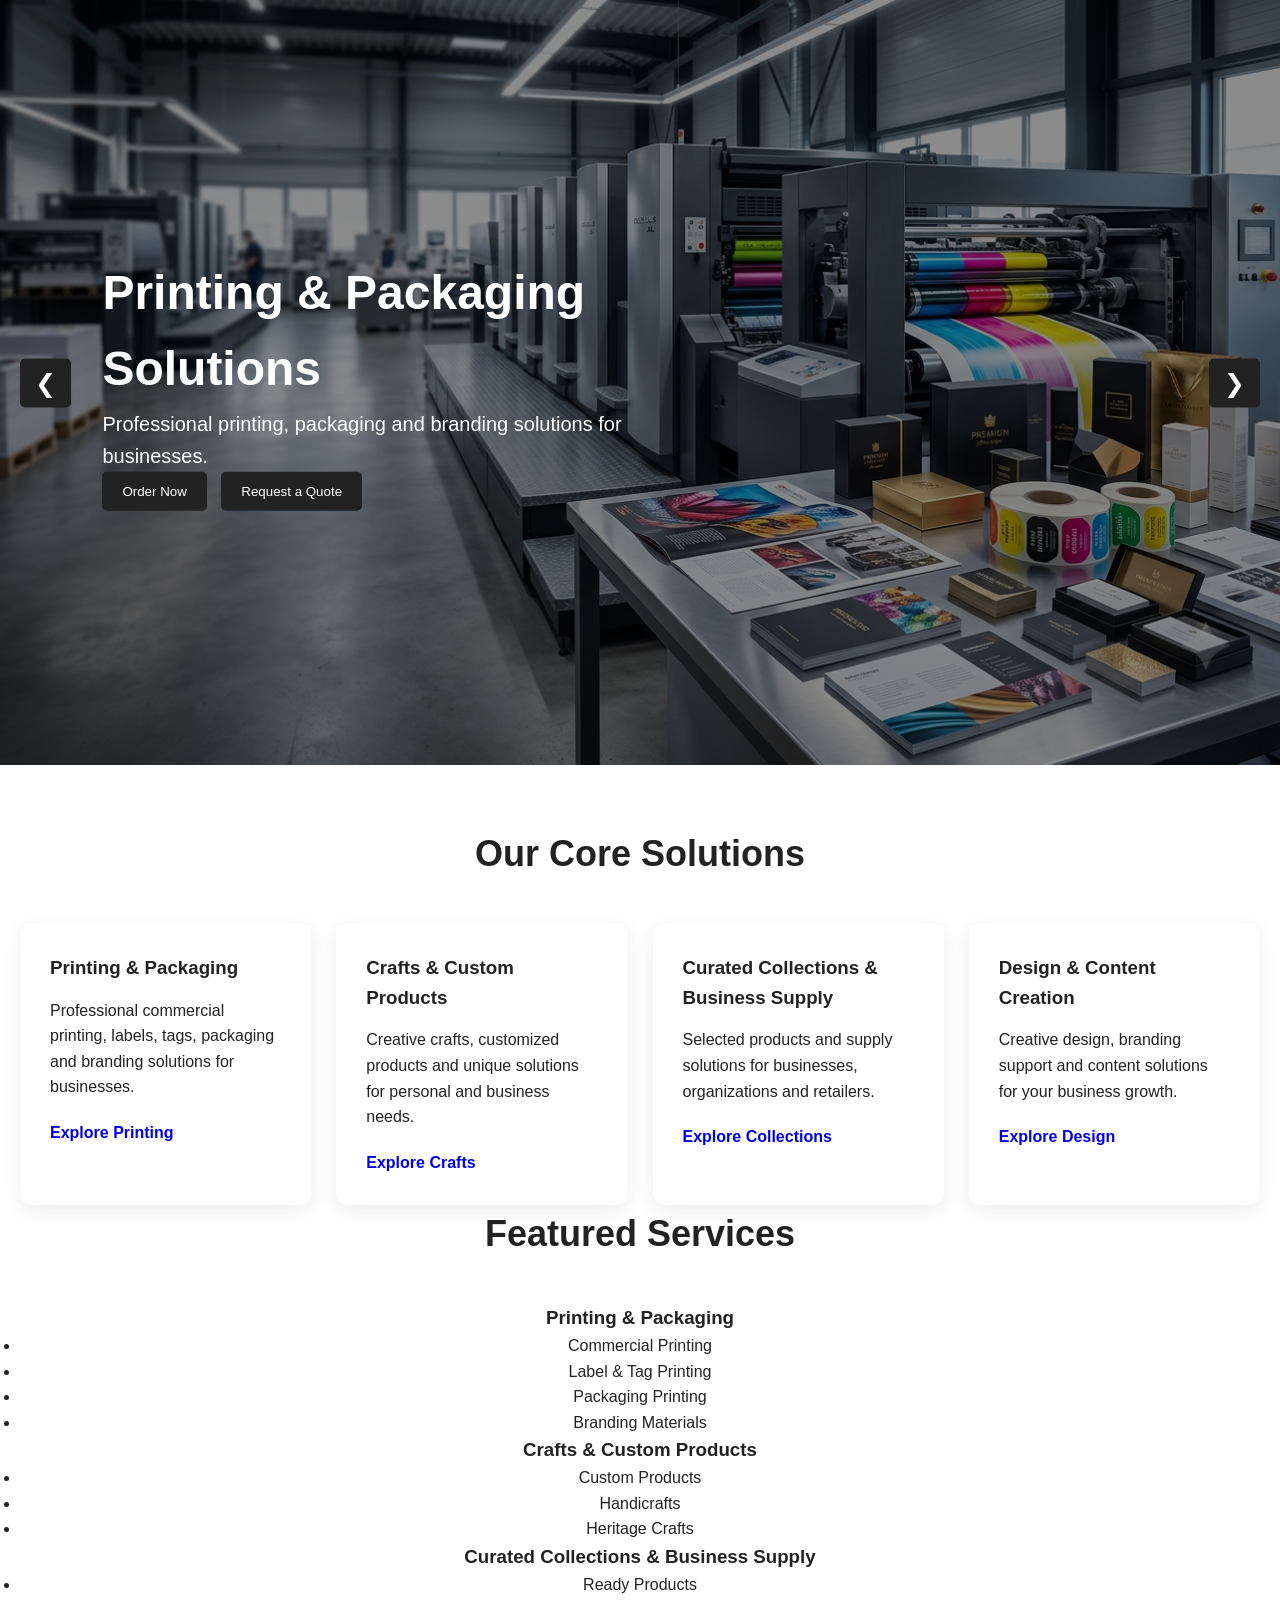
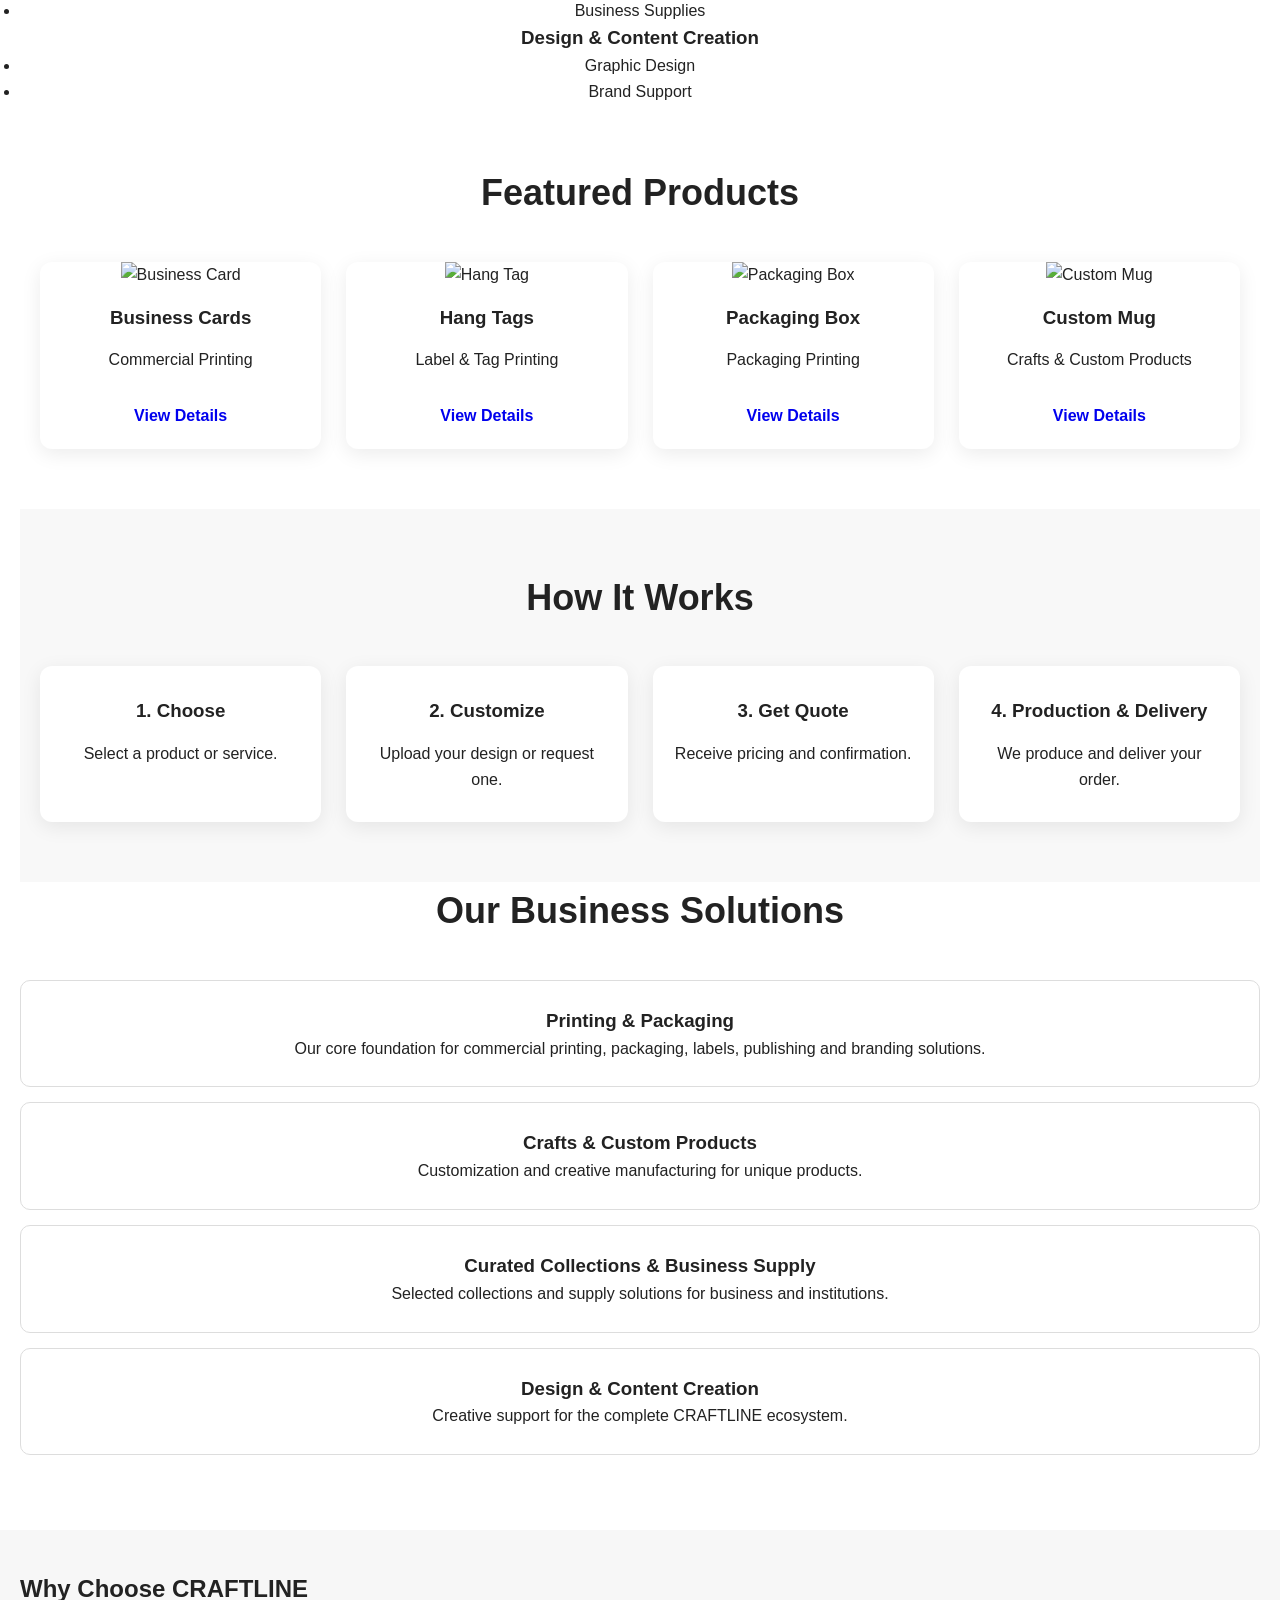
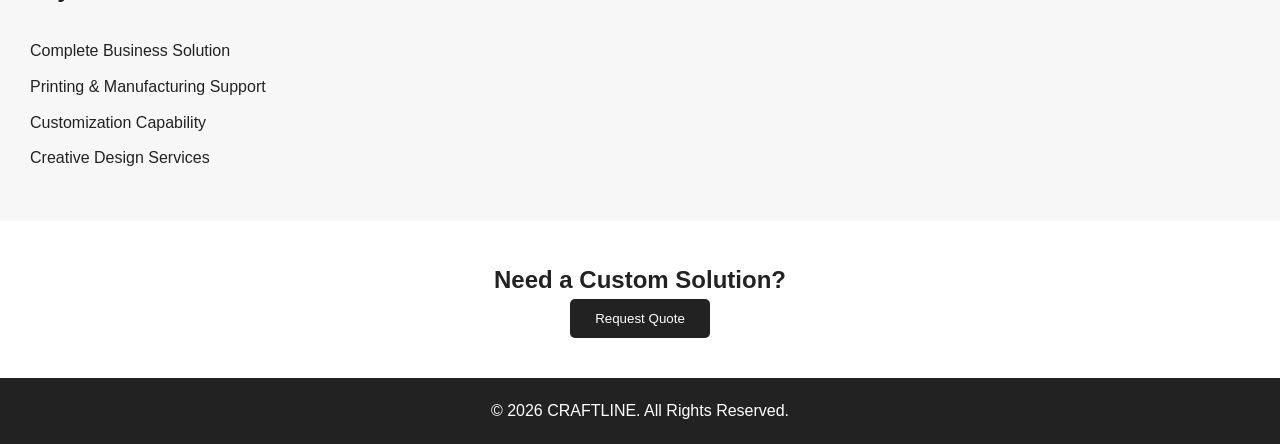
==== index.html @ 2fc09e4b "Update index.html" ====
<!DOCTYPE html>
<html lang="en">
<head>
<meta charset="UTF-8">
<meta name="viewport" content="width=device-width, initial-scale=1.0">

<title>CRAFTLINE | Printing, Crafts & Creative Solutions</title>

<link rel="stylesheet" href="css/style.css">
<link
  rel="stylesheet"
  href="https://cdn.jsdelivr.net/npm/swiper@11/swiper-bundle.min.css"
/>

</head>

<body>

<div id="header"></div>


<section class="hero-slider">

<div class="slide active" style="background-image:url('images/hero-printing.jpg.png');">
<div class="hero-overlay">
<h1>Printing & Packaging Solutions</h1>
<p>Professional printing, packaging and branding solutions for businesses.</p>
<button>Order Now</button>
<button>Request a Quote</button>
</div>
</div>


<div class="slide" style="background-image:url('images/hero-crafts.jpg.png');">
<div class="hero-overlay">
<h1>Crafts & Custom Products</h1>
<p>Creative customization for unique products and personalized solutions.</p>
<button>Order Now</button>
<button>Request a Quote</button>
</div>
</div>


<div class="slide" style="background-image:url('images/hero-supply.jpg.png');">
<div class="hero-overlay">
<h1>Business Supply & Collections</h1>
<p>Curated products and supply solutions for businesses.</p>
<button>Order Now</button>
<button>Request a Quote</button>
</div>
</div>


<div class="slide" style="background-image:url('images/hero-design.jpg.png');">
<div class="hero-overlay">
<h1>Design & Content Creation</h1>
<p>Branding, creative design and content support.</p>
<button>Order Now</button>
<button>Request a Quote</button>
</div>
</div>


<button class="prev">❮</button>
<button class="next">❯</button>


</section>

<section class="pillars">

<section class="core-pillars">

<h2>Our Core Solutions</h2>

<div class="pillar-grid">

<div class="pillar-card">

<h3>Printing & Packaging</h3>

<p>
Professional commercial printing, labels, tags, packaging and branding solutions for businesses.
</p>

<a href="#">Explore Printing</a>

</div>


<div class="pillar-card">

<h3>Crafts & Custom Products</h3>

<p>
Creative crafts, customized products and unique solutions for personal and business needs.
</p>

<a href="#">Explore Crafts</a>

</div>


<div class="pillar-card">

<h3>Curated Collections & Business Supply</h3>

<p>
Selected products and supply solutions for businesses, organizations and retailers.
</p>

<a href="#">Explore Collections</a>

</div>


<div class="pillar-card">

<h3>Design & Content Creation</h3>

<p>
Creative design, branding support and content solutions for your business growth.
</p>

<a href="#">Explore Design</a>

</div>


</div>

</section>

<section class="featured-services">

<h2>Featured Services</h2>

<div class="service-grid">


<div class="service-card">

<h3>Printing & Packaging</h3>

<ul>
<li>Commercial Printing</li>
<li>Label & Tag Printing</li>
<li>Packaging Printing</li>
<li>Branding Materials</li>
</ul>

</div>


<div class="service-card">

<h3>Crafts & Custom Products</h3>

<ul>
<li>Custom Products</li>
<li>Handicrafts</li>
<li>Heritage Crafts</li>
</ul>

</div>


<div class="service-card">

<h3>Curated Collections & Business Supply</h3>

<ul>
<li>Ready Products</li>
<li>Business Supplies</li>
</ul>

</div>


<div class="service-card">

<h3>Design & Content Creation</h3>

<ul>
<li>Graphic Design</li>
<li>Brand Support</li>
</ul>

</div>


</div>

</section>

<section class="featured-products">

<h2>Featured Products</h2>

<div class="product-grid">

<div class="product-card">
<img src="images/sample-product.jpg" alt="Business Card">
<h3>Business Cards</h3>
<p>Commercial Printing</p>
<a href="#">View Details</a>
</div>

<div class="product-card">
<img src="images/sample-product.jpg" alt="Hang Tag">
<h3>Hang Tags</h3>
<p>Label & Tag Printing</p>
<a href="#">View Details</a>
</div>

<div class="product-card">
<img src="images/sample-product.jpg" alt="Packaging Box">
<h3>Packaging Box</h3>
<p>Packaging Printing</p>
<a href="#">View Details</a>
</div>

<div class="product-card">
<img src="images/sample-product.jpg" alt="Custom Mug">
<h3>Custom Mug</h3>
<p>Crafts & Custom Products</p>
<a href="#">View Details</a>
</div>

</div>

</section>
<section class="how-it-works">

<h2>How It Works</h2>

<div class="steps">

<div class="step">
<h3>1. Choose</h3>
<p>Select a product or service.</p>
</div>

<div class="step">
<h3>2. Customize</h3>
<p>Upload your design or request one.</p>
</div>

<div class="step">
<h3>3. Get Quote</h3>
<p>Receive pricing and confirmation.</p>
</div>

<div class="step">
<h3>4. Production & Delivery</h3>
<p>We produce and deliver your order.</p>
</div>

</div>

</section>
<h2>Our Business Solutions</h2>


<div class="card">

<h3>Printing & Packaging</h3>

<p>
Our core foundation for commercial printing,
packaging, labels, publishing and branding solutions.
</p>

</div>


<div class="card">

<h3>Crafts & Custom Products</h3>

<p>
Customization and creative manufacturing
for unique products.
</p>

</div>


<div class="card">

<h3>Curated Collections & Business Supply</h3>

<p>
Selected collections and supply solutions
for business and institutions.
</p>

</div>


<div class="card">

<h3>Design & Content Creation</h3>

<p>
Creative support for the complete CRAFTLINE ecosystem.
</p>

</div>


</section>


<section class="why">

<h2>Why Choose CRAFTLINE</h2>

<ul>
<li>Complete Business Solution</li>
<li>Printing & Manufacturing Support</li>
<li>Customization Capability</li>
<li>Creative Design Services</li>
</ul>

</section>


<section class="quote">

<h2>Need a Custom Solution?</h2>

<button>
Request Quote
</button>

</section>


<footer>

<p>
© 2026 CRAFTLINE. All Rights Reserved.
</p>

</footer>


<script src="https://cdn.jsdelivr.net/npm/swiper@11/swiper-bundle.min.js"></script>
<script src="js/script.js"></script>

</body>
</html>
---- css/style.css ----
*{
    margin:0;
    padding:0;
    box-sizing:border-box;
}

body{
    font-family: Arial, sans-serif;
    line-height:1.6;
    color:#222;
    background:#fff;
}

header{
    display:flex;
    justify-content:space-between;
    align-items:center;
    padding:20px;
    background:#ffffff;
    border-bottom:1px solid #ddd;
}

.logo{
    font-size:28px;
    font-weight:bold;
}

nav{
    display:flex;
    gap:15px;
}

nav a{
    text-decoration:none;
    color:#222;
    font-size:14px;
}


.hero{
    padding:60px 20px;
    text-align:center;
    background:#f5f5f5;
}

.hero h1{
    font-size:36px;
    margin-bottom:20px;
}

.hero p{
    margin-bottom:25px;
}


button{
    padding:12px 25px;
    border:none;
    background:#222;
    color:white;
    cursor:pointer;
    border-radius:5px;
}


.pillars{
    padding:40px 20px;
    text-align:center;
}


.pillars h2,
.why h2{
    margin-bottom:30px;
}


.card{
    padding:25px;
    margin:15px 0;
    border:1px solid #ddd;
    border-radius:10px;
}


.why{
    padding:40px 20px;
    background:#f7f7f7;
}


.why li{
    list-style:none;
    margin:10px;
}


.quote{
    padding:40px 20px;
    text-align:center;
}


footer{
    padding:20px;
    text-align:center;
    background:#222;
    color:white;
}


@media(max-width:768px){

header{
    flex-direction:column;
    gap:15px;
}

nav{
    flex-wrap:wrap;
    justify-content:center;
}

.hero h1{
    font-size:28px;
}

}
.dropdown{
    position:relative;
    display:inline-block;
}

.dropdown-content{
    display:none;
    position:absolute;
    background:#ffffff;
    min-width:260px;
    border:1px solid #ddd;
    border-radius:8px;
    box-shadow:0 5px 15px rgba(0,0,0,.15);
    z-index:999;
}

.dropdown-content a{
    display:block;
    padding:12px 15px;
    text-decoration:none;
    color:#222;
}

.dropdown-content a:hover{
    background:#f5f5f5;
}

.dropdown:hover .dropdown-content{
    display:block;
}
.hero-slider{
    width:100%;
    height:85vh;
    position:relative;
    overflow:hidden;
}

.slide{
    width:100%;
    height:100%;
    position:absolute;
    top:0;
    left:0;
    background-size:cover;
    background-position:center;
    display:none;
}

.slide.active{
    display:block;
}

.slide::before{
    content:"";
    position:absolute;
    inset:0;
    background:rgba(0,0,0,0.45);
}

.hero-overlay{
    position:absolute;
    top:50%;
    left:8%;
    transform:translateY(-50%);
    color:white;
    max-width:600px;
    z-index:2;
}

.hero-overlay h1{
    font-size:48px;
}

.hero-overlay p{
    font-size:20px;
}

.hero-overlay button{
    margin-right:10px;
    padding:12px 20px;
}


.prev,
.next{
    position:absolute;
    top:50%;
    transform:translateY(-50%);
    z-index:5;
    padding:10px 15px;
    font-size:25px;
}

.prev{
    left:20px;
}

.next{
    right:20px;
}


@media(max-width:768px){

.hero-slider{
    height:70vh;
}

.hero-overlay{
    left:5%;
    right:5%;
}

.hero-overlay h1{
    font-size:30px;
}

}
.pillars{
    padding:60px 20px;
    text-align:center;
}

.pillars h2{
    font-size:36px;
    margin-bottom:40px;
}


.pillar-grid{
    display:grid;
    grid-template-columns:repeat(4,1fr);
    gap:25px;
}


.pillar-card{
    background:#fff;
    padding:30px;
    border-radius:12px;
    box-shadow:0 5px 20px rgba(0,0,0,0.08);
    text-align:left;
}


.pillar-card h3{
    margin-bottom:15px;
}


.pillar-card p{
    line-height:1.6;
    margin-bottom:20px;
}


.pillar-card a{
    text-decoration:none;
    font-weight:bold;
}


@media(max-width:900px){

    .pillar-grid{
        grid-template-columns:repeat(2,1fr);
    }

}


@media(max-width:600px){

    .pillar-grid{
        grid-template-columns:1fr;
    }

}
.featured-products{
    padding:60px 20px;
}

.featured-products h2{
    text-align:center;
    margin-bottom:40px;
}

.product-grid{
    display:grid;
    grid-template-columns:repeat(auto-fit,minmax(250px,1fr));
    gap:25px;
}

.product-card{
    background:#fff;
    border-radius:12px;
    overflow:hidden;
    box-shadow:0 5px 20px rgba(0,0,0,.08);
}

.product-card img{
    width:100%;
    height:220px;
    object-fit:cover;
}

.product-card h3,
.product-card p,
.product-card a{
    margin:15px;
}

.product-card a{
    display:inline-block;
    margin-bottom:20px;
    text-decoration:none;
    font-weight:bold;
}
.how-it-works{
    padding:60px 20px;
    background:#f8f8f8;
    text-align:center;
}

.how-it-works h2{
    margin-bottom:40px;
}

.steps{
    display:grid;
    grid-template-columns:repeat(auto-fit,minmax(220px,1fr));
    gap:25px;
}

.step{
    background:#fff;
    padding:30px 20px;
    border-radius:12px;
    box-shadow:0 5px 20px rgba(0,0,0,.08);
}

.step h3{
    margin-bottom:15px;
}
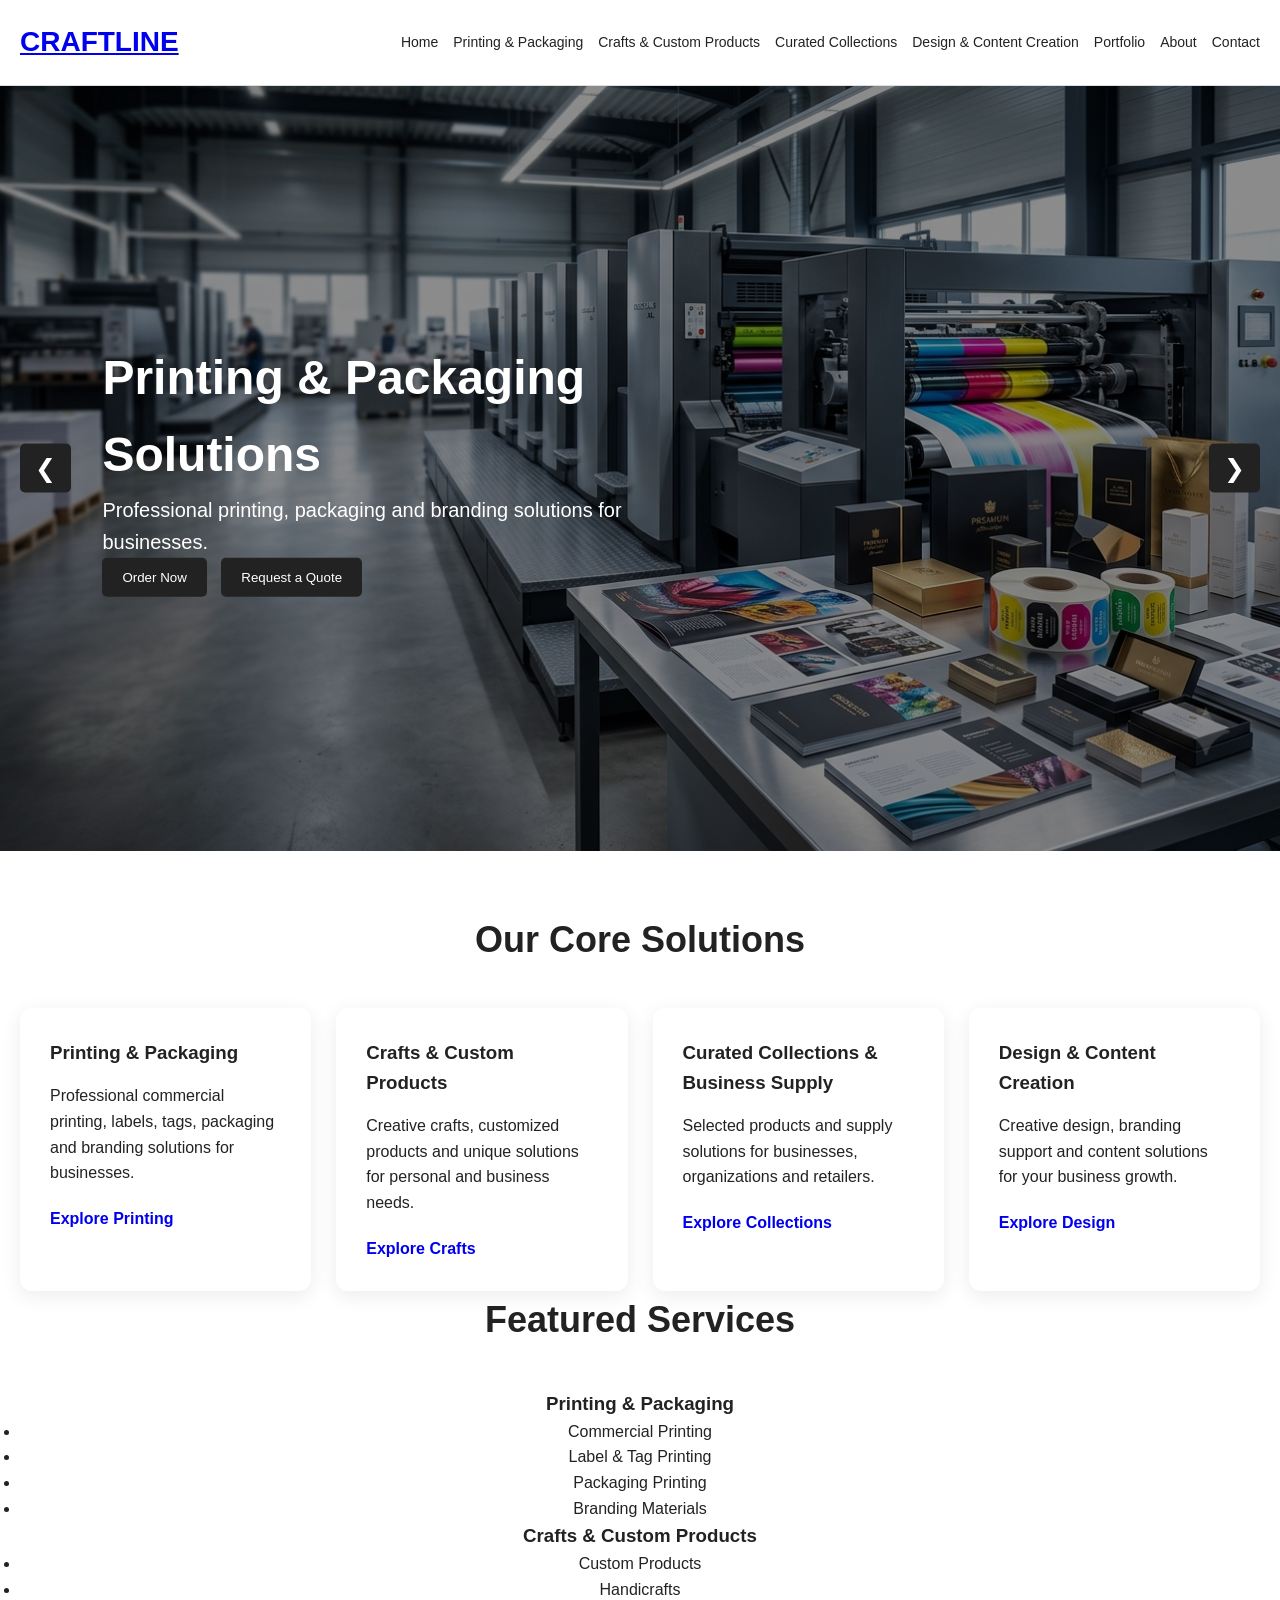
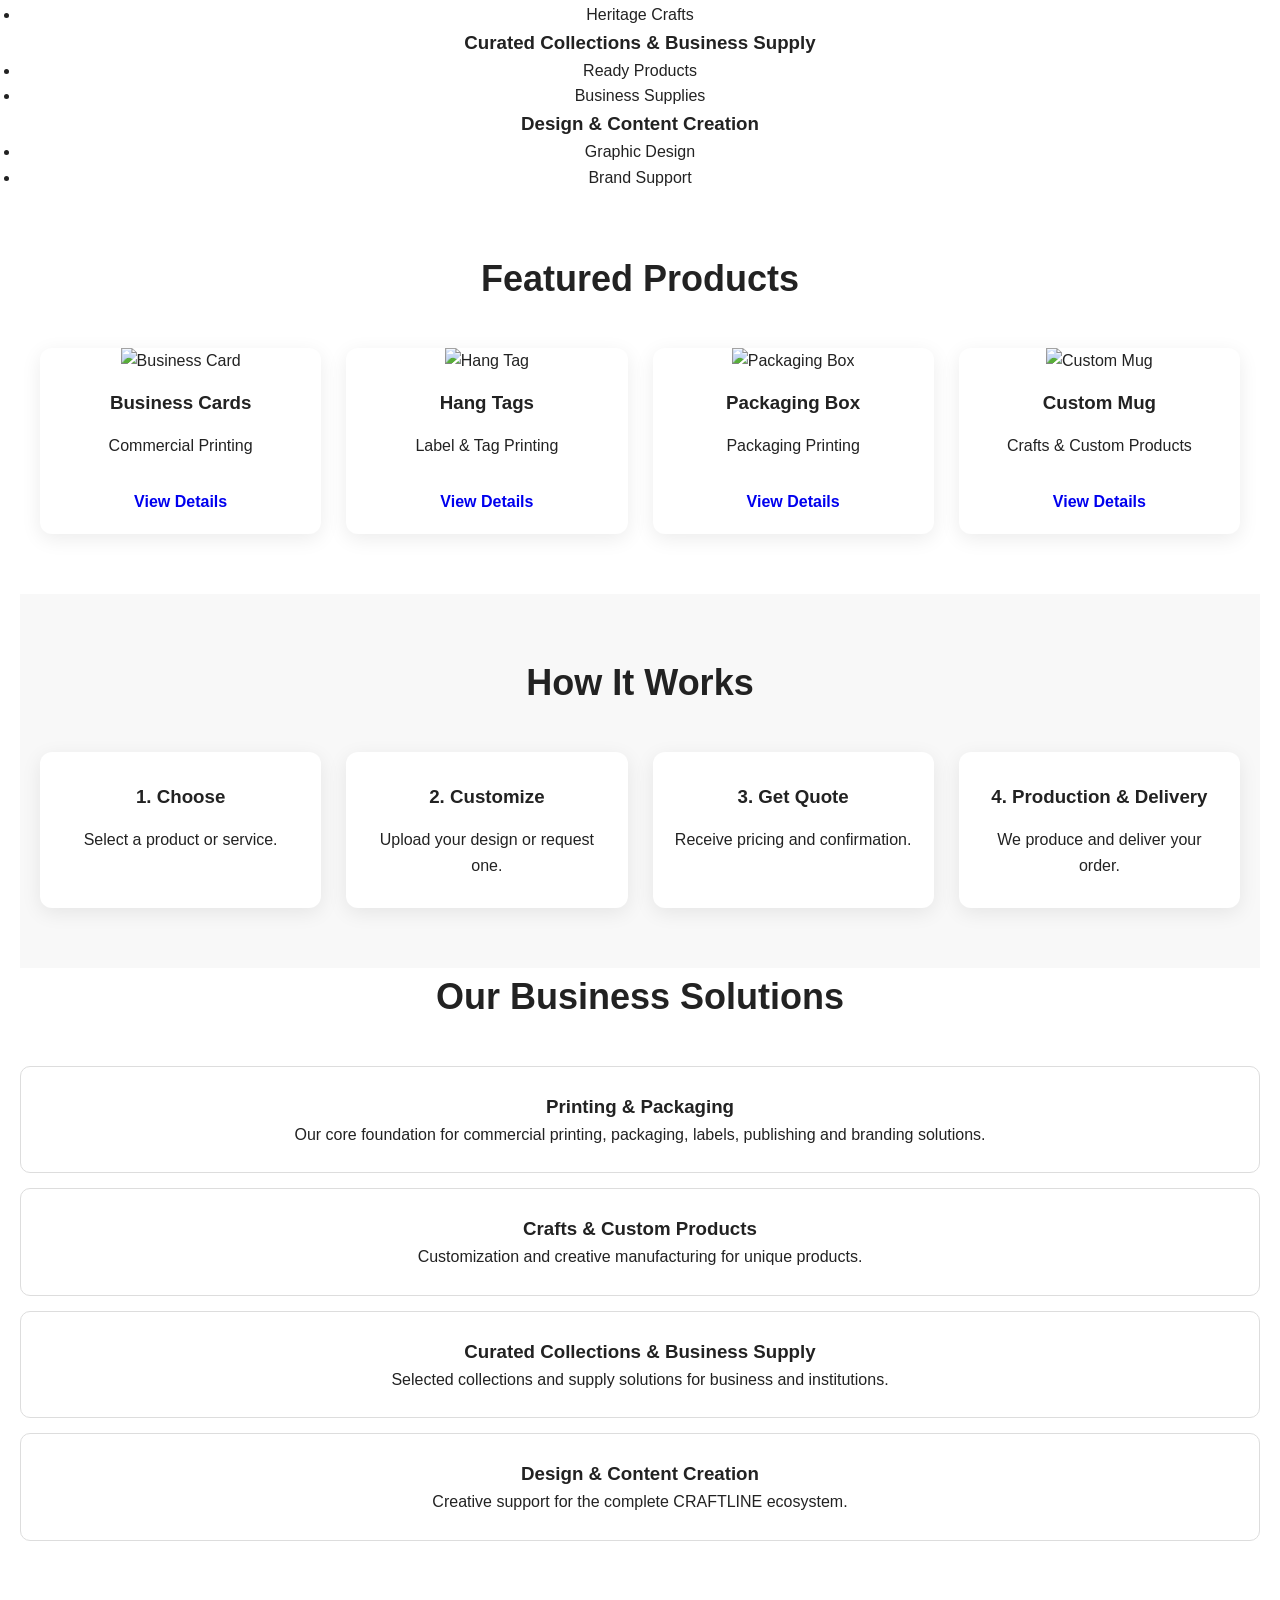
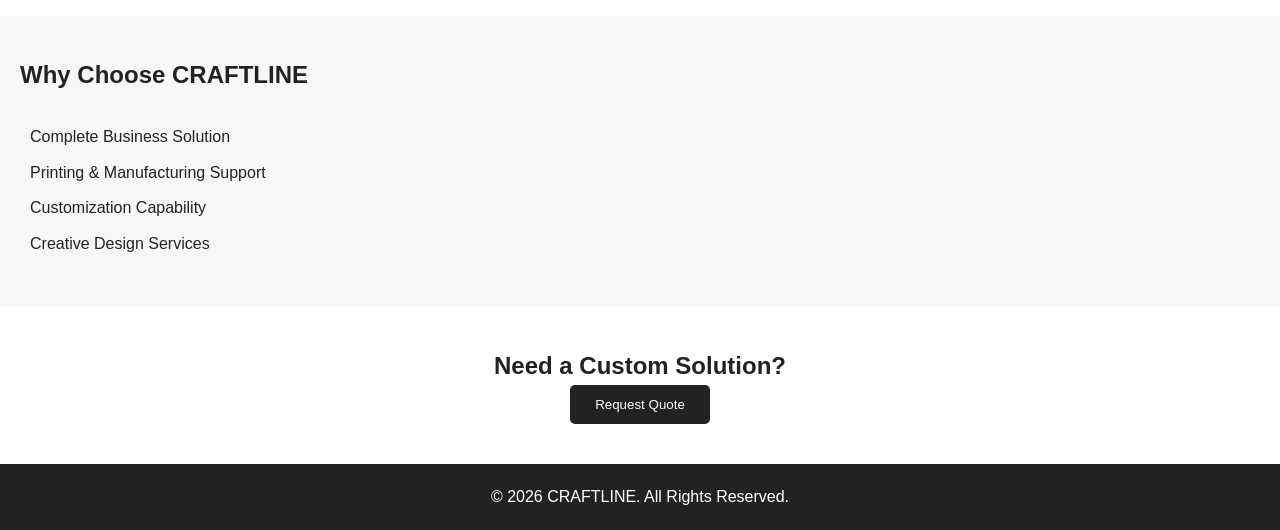
==== commit 5295e969: "Update index.html" ====
--- a/index.html
+++ b/index.html
@@ -16,9 +16,35 @@
 </head>
 
 <body>
-
-<div id="header"></div>
-
+<body>
+
+<header>
+
+<div class="logo">
+    <a href="index.html">CRAFTLINE</a>
+</div>
+
+<nav>
+
+<a href="index.html">Home</a>
+
+<a href="services.html">Printing & Packaging</a>
+
+<a href="Crafts-custom-products.html">Crafts & Custom Products</a>
+
+<a href="Curated-collections.html">Curated Collections</a>
+
+<a href="design-content-creation.html">Design & Content Creation</a>
+
+<a href="portfolio.html">Portfolio</a>
+
+<a href="about.html">About</a>
+
+<a href="contact.html">Contact</a>
+
+</nav>
+
+</header>
 
 <section class="hero-slider">
 
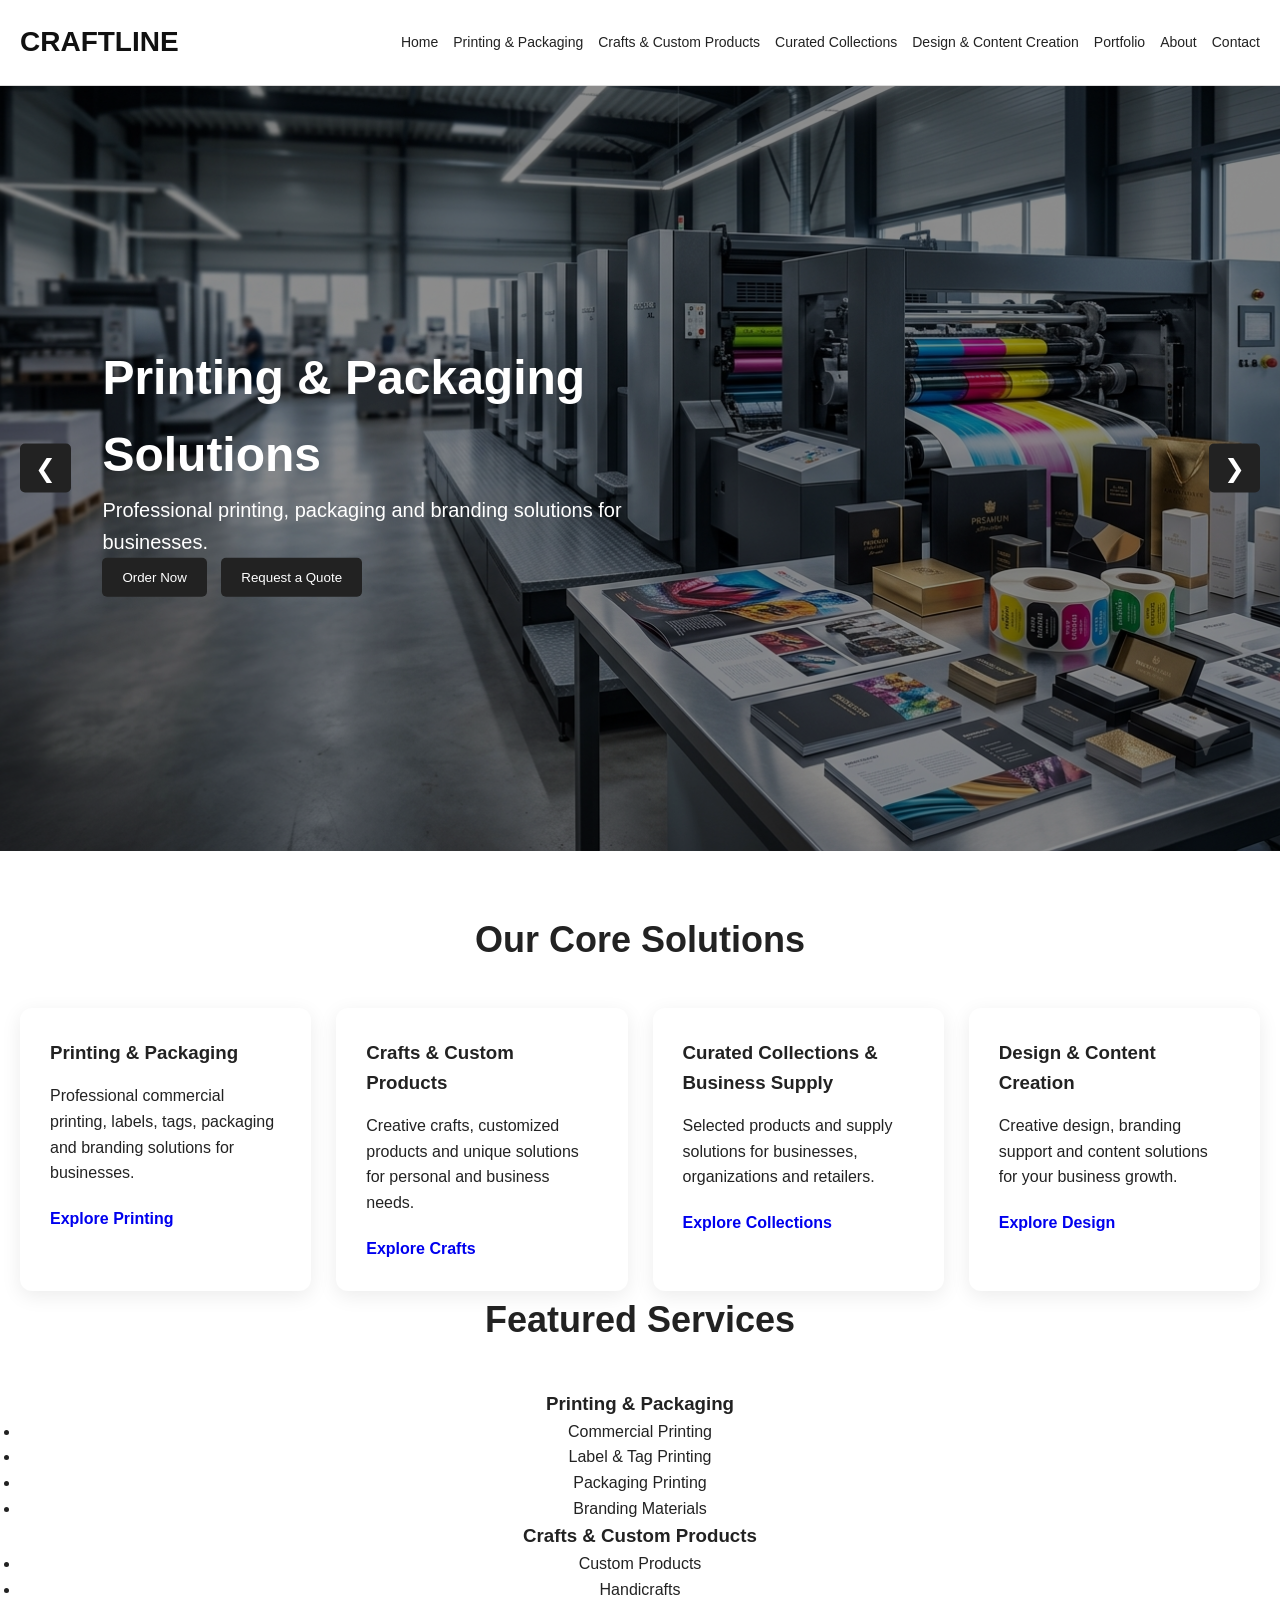
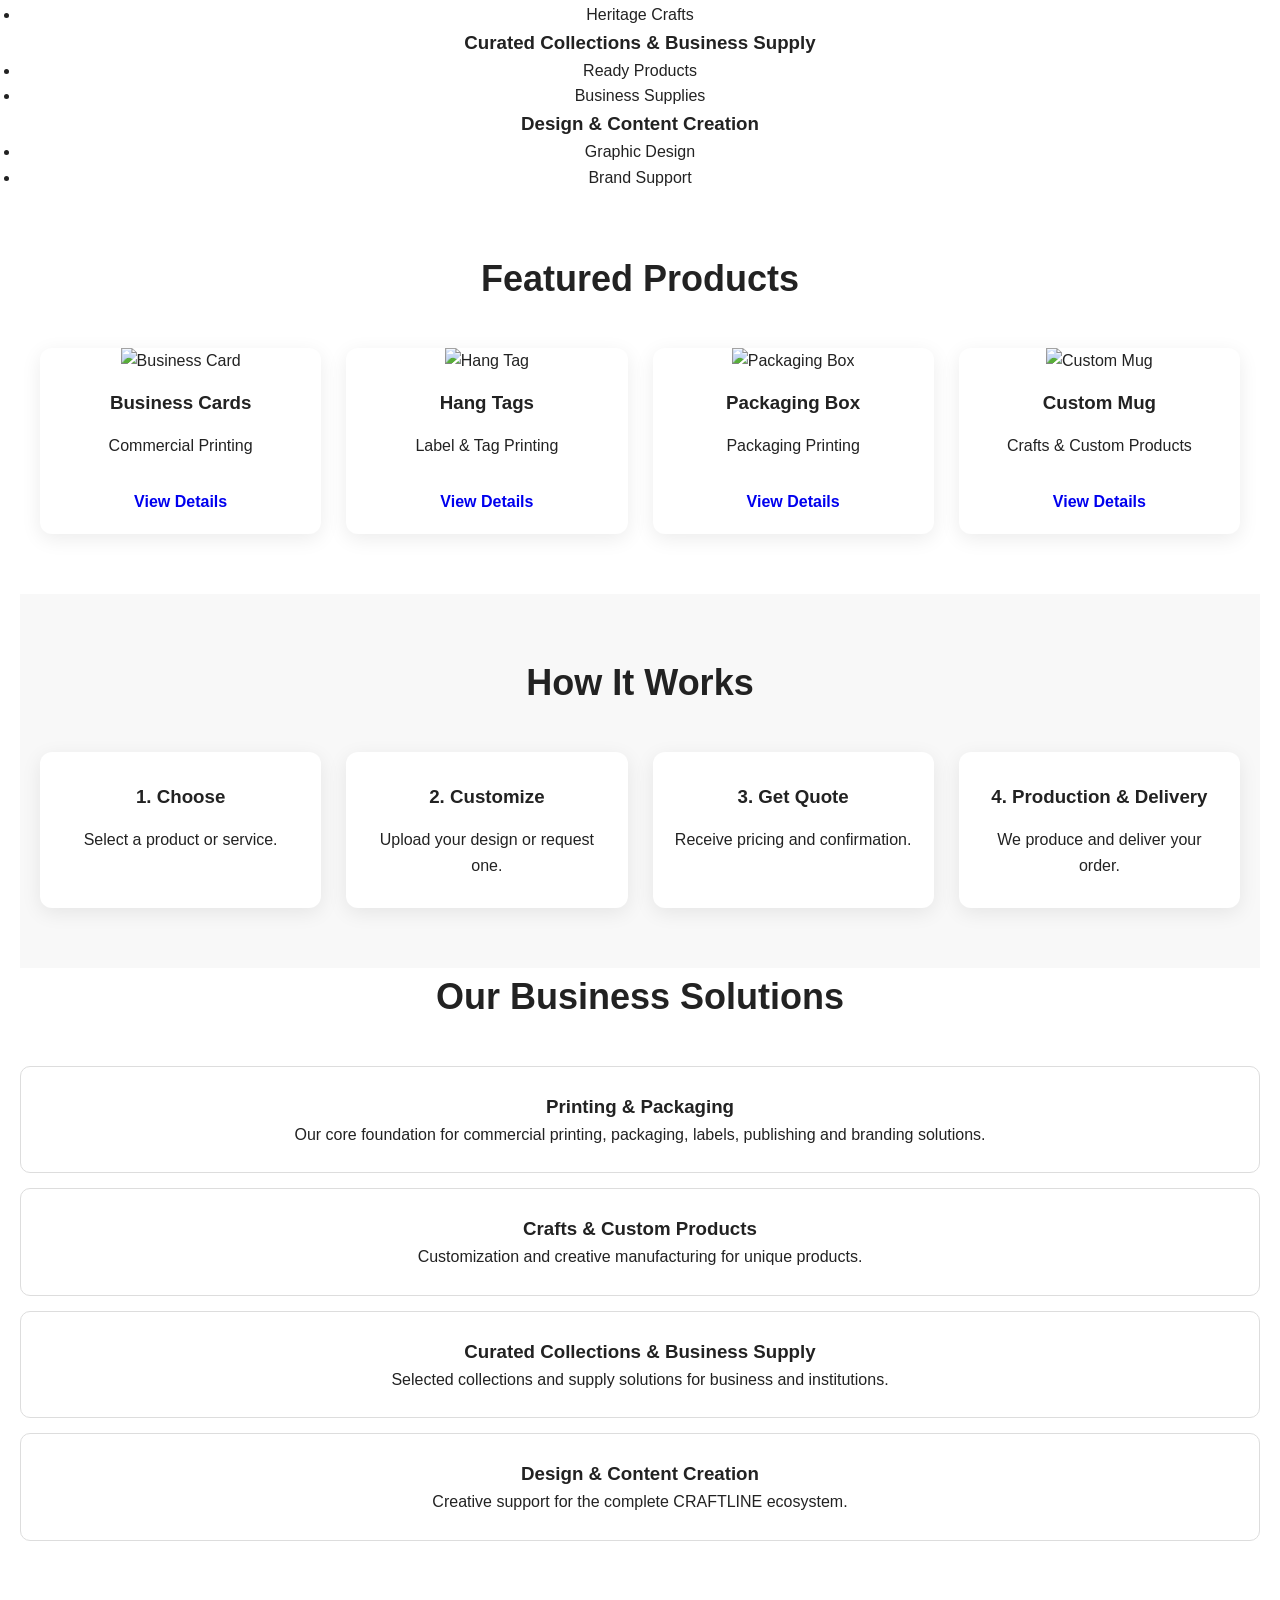
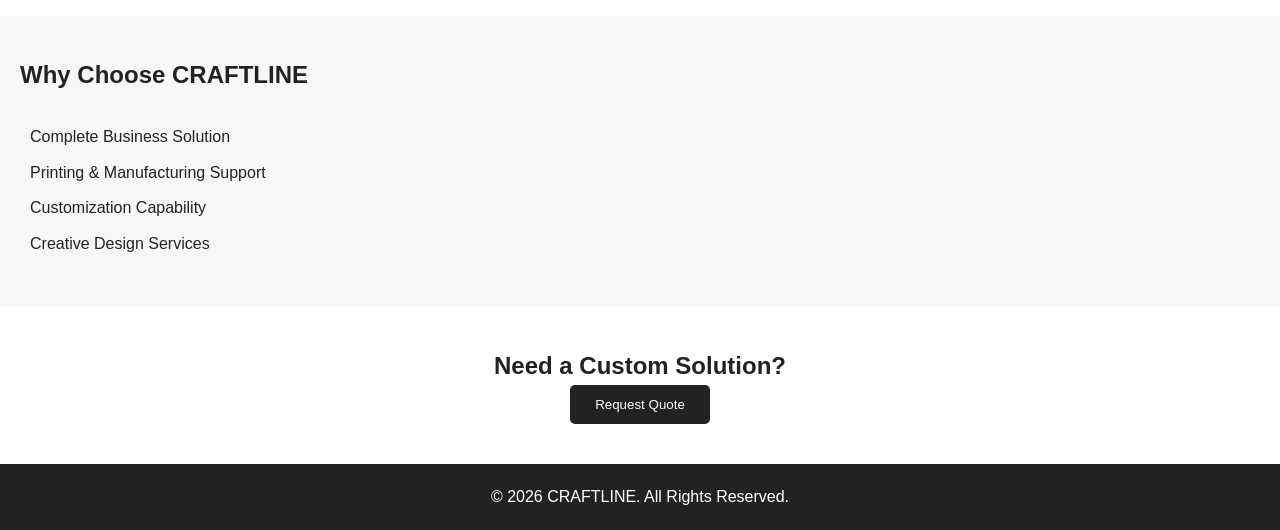
==== commit 6a540306: "Update index.html" ====
--- a/index.html
+++ b/index.html
@@ -15,7 +15,6 @@
 
 </head>
 
-<body>
 <body>
 
 <header>
--- a/css/style.css
+++ b/css/style.css
@@ -371,3 +371,54 @@
 .step h3{
     margin-bottom:15px;
 }
+.site-header{
+    display:flex;
+    justify-content:space-between;
+    align-items:center;
+    padding:15px 30px;
+    background:#ffffff;
+    box-shadow:0 2px 8px rgba(0,0,0,0.1);
+}
+
+.logo a{
+    text-decoration:none;
+    font-size:28px;
+    font-weight:bold;
+    color:#111;
+}
+
+.main-nav{
+    display:flex;
+    align-items:center;
+    gap:20px;
+}
+
+.main-nav a{
+    text-decoration:none;
+    color:#222;
+    font-size:15px;
+}
+
+.nav-dropdown{
+    position:relative;
+}
+
+.dropdown-menu{
+    display:none;
+    position:absolute;
+    top:100%;
+    left:0;
+    background:white;
+    min-width:220px;
+    padding:10px;
+    box-shadow:0 5px 15px rgba(0,0,0,0.15);
+}
+
+.dropdown-menu a{
+    display:block;
+    padding:8px;
+}
+
+.nav-dropdown:hover .dropdown-menu{
+    display:block;
+}
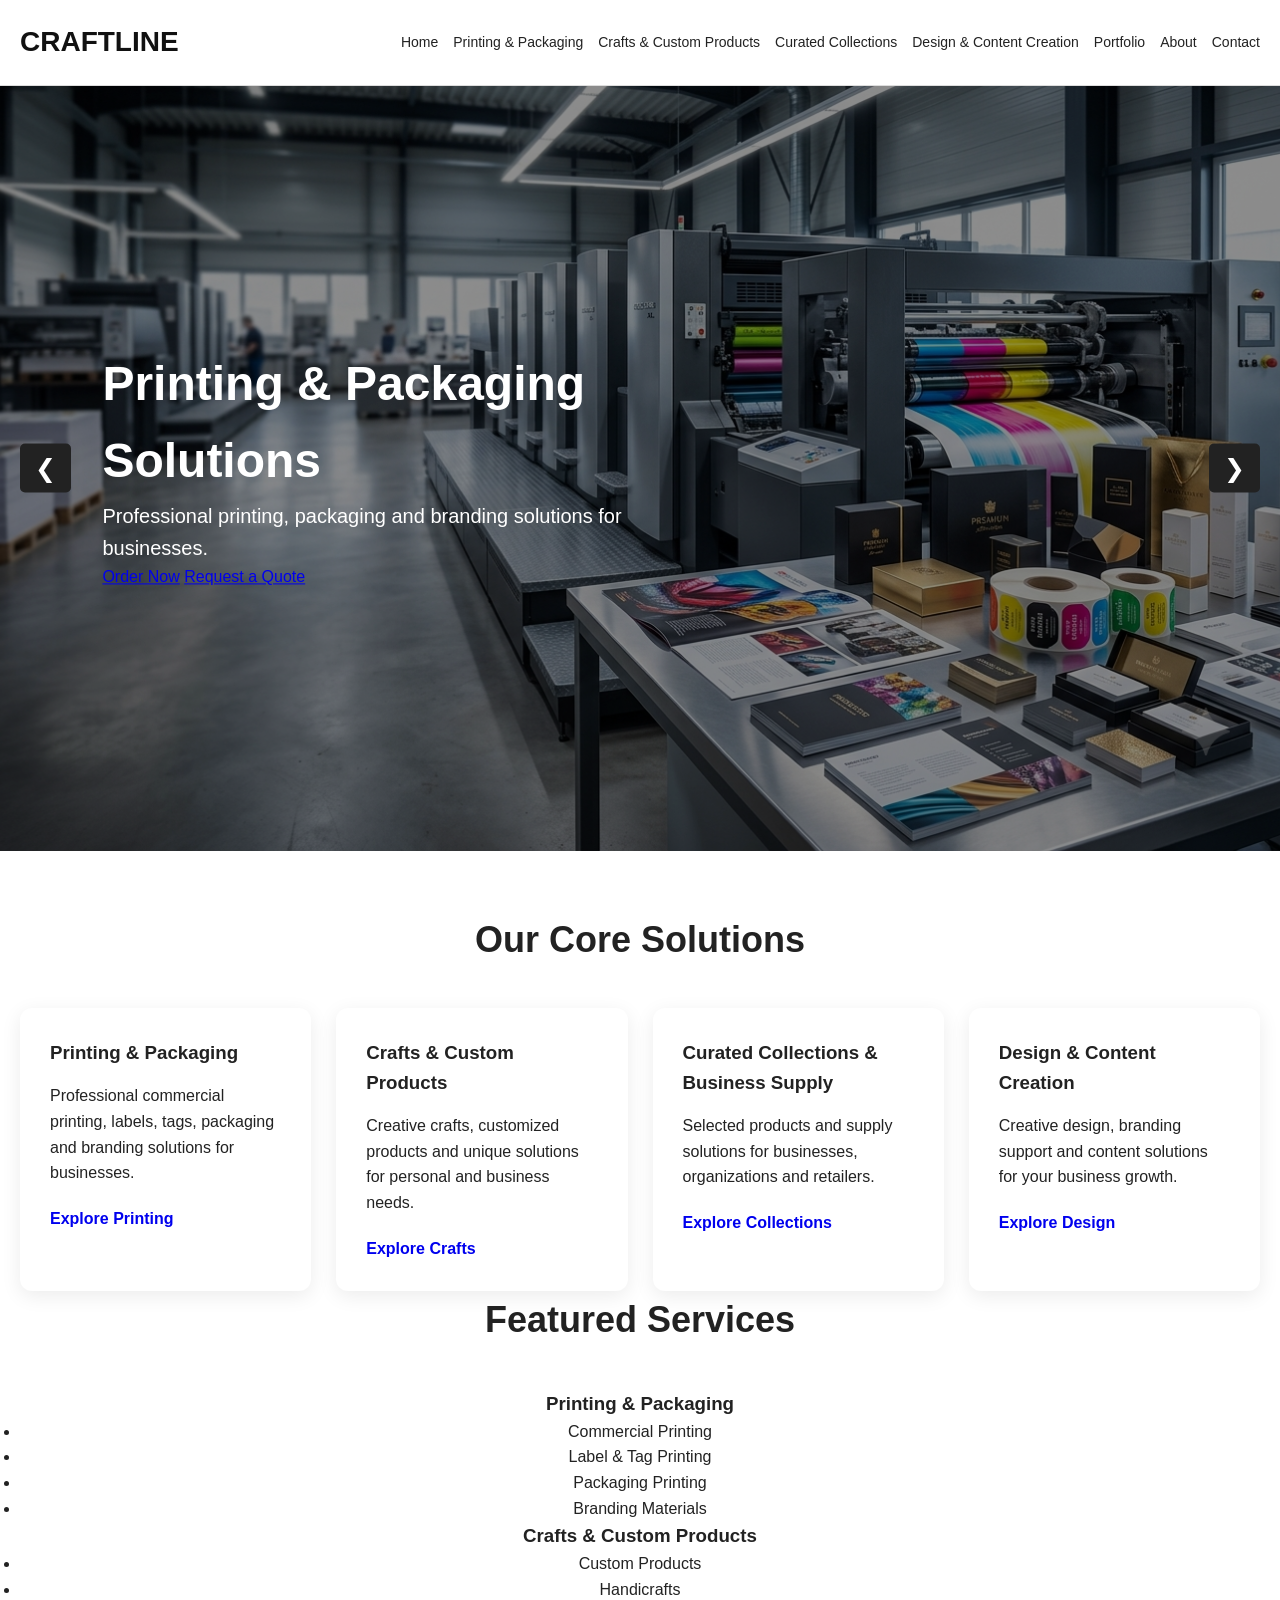
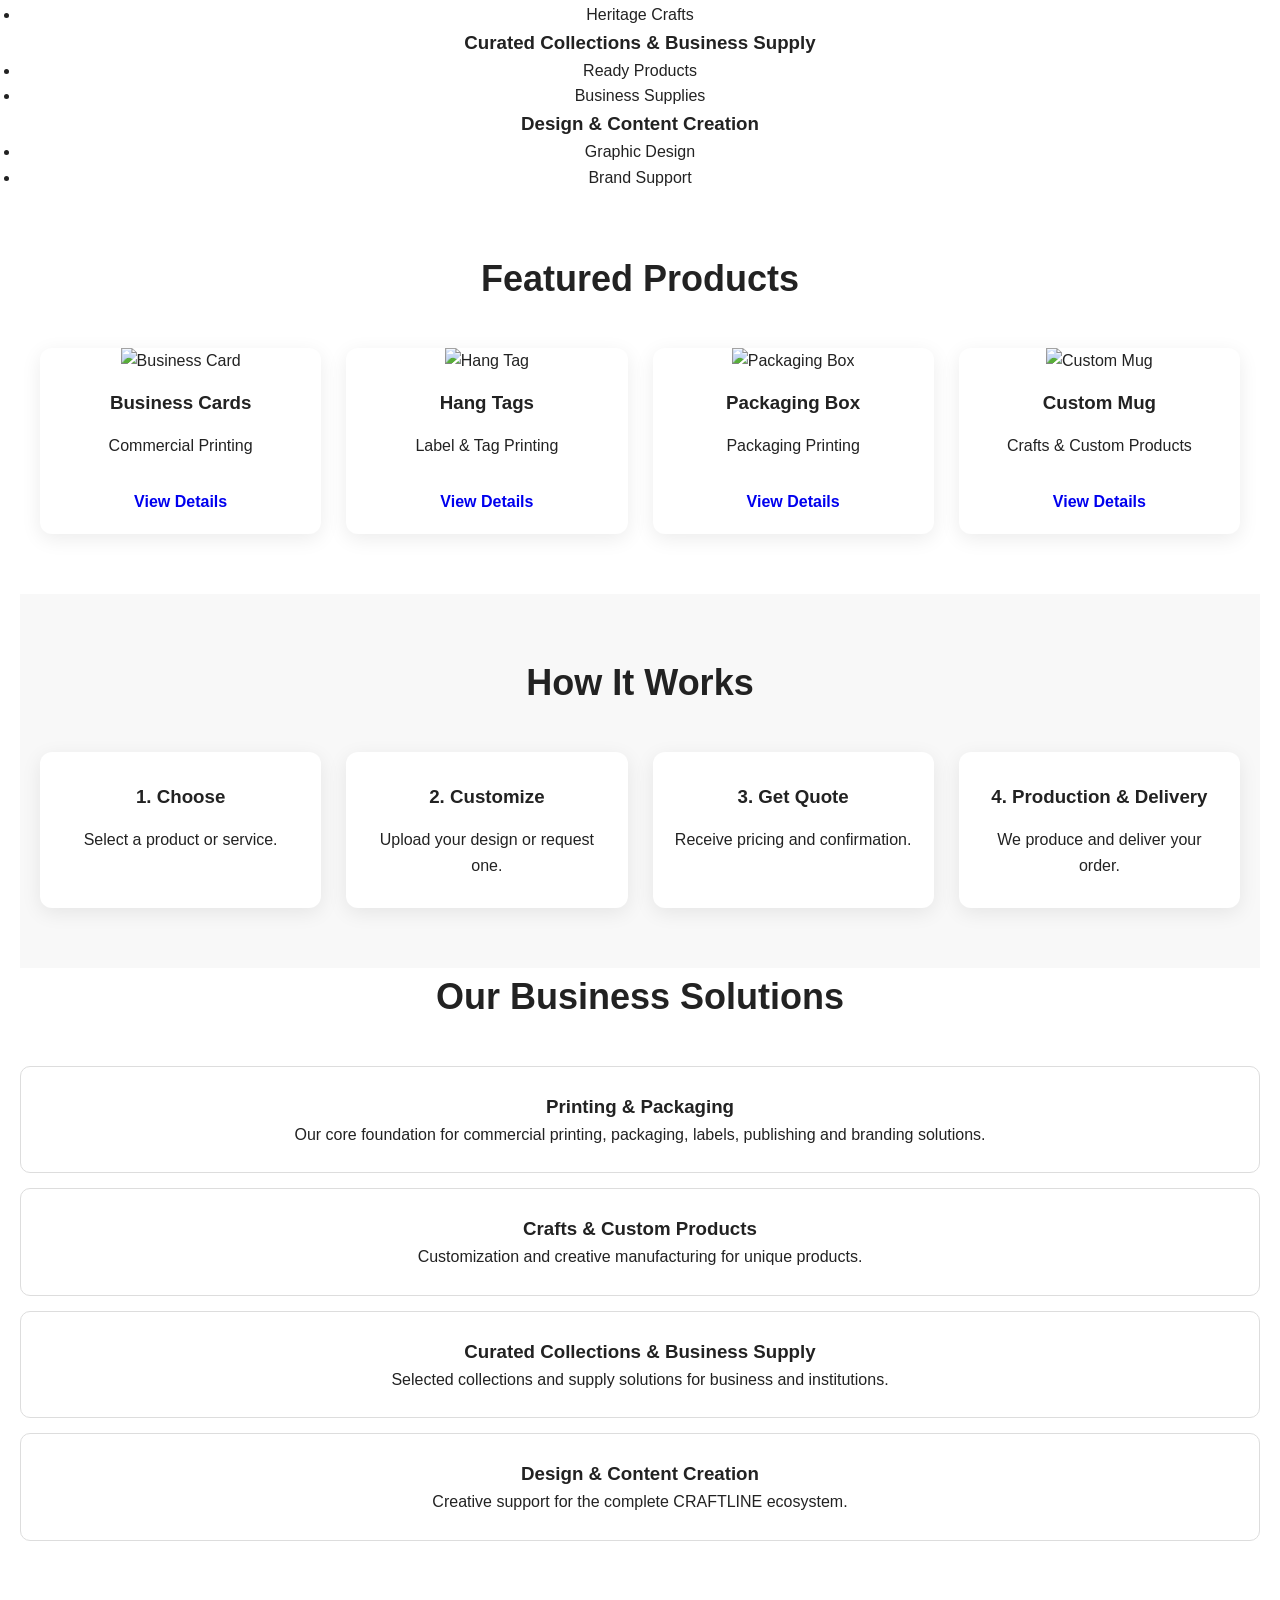
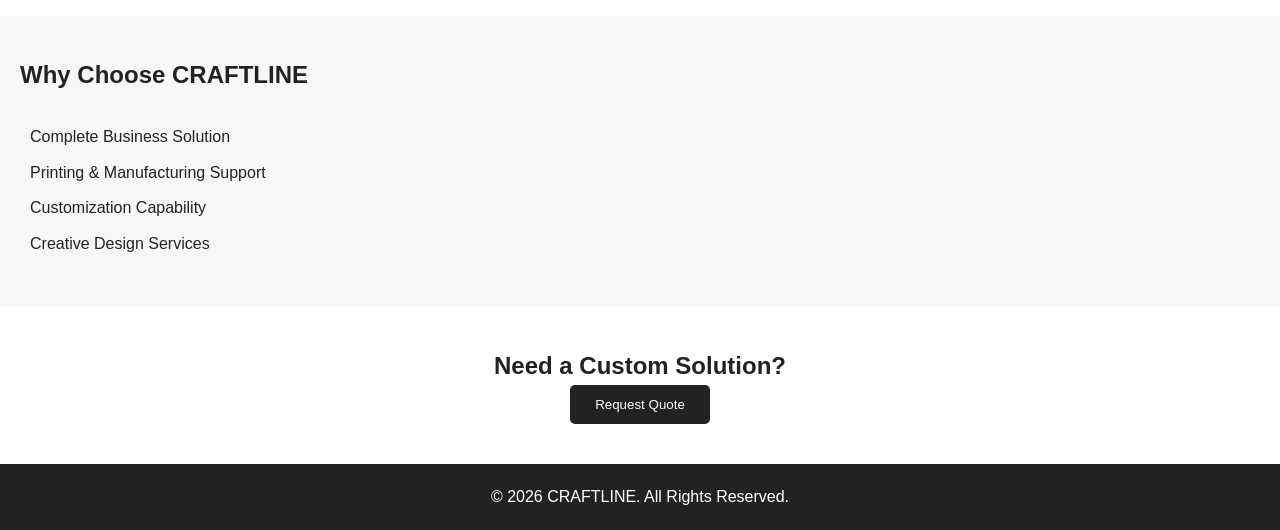
==== commit 5cf4b2fa: "Update index.html" ====
--- a/index.html
+++ b/index.html
@@ -51,8 +51,9 @@
 <div class="hero-overlay">
 <h1>Printing & Packaging Solutions</h1>
 <p>Professional printing, packaging and branding solutions for businesses.</p>
-<button>Order Now</button>
-<button>Request a Quote</button>
+<a href="order.html" class="btn">Order Now</a>
+
+<a href="request-quote.html" class="btn">Request a Quote</a>
 </div>
 </div>
 
@@ -61,8 +62,9 @@
 <div class="hero-overlay">
 <h1>Crafts & Custom Products</h1>
 <p>Creative customization for unique products and personalized solutions.</p>
-<button>Order Now</button>
-<button>Request a Quote</button>
+<a href="order.html" class="btn">Order Now</a>
+
+<a href="request-quote.html" class="btn">Request a Quote</a>
 </div>
 </div>
 
@@ -71,8 +73,9 @@
 <div class="hero-overlay">
 <h1>Business Supply & Collections</h1>
 <p>Curated products and supply solutions for businesses.</p>
-<button>Order Now</button>
-<button>Request a Quote</button>
+<a href="order.html" class="btn">Order Now</a>
+
+<a href="request-quote.html" class="btn">Request a Quote</a>
 </div>
 </div>
 
@@ -81,8 +84,9 @@
 <div class="hero-overlay">
 <h1>Design & Content Creation</h1>
 <p>Branding, creative design and content support.</p>
-<button>Order Now</button>
-<button>Request a Quote</button>
+<a href="order.html" class="btn">Order Now</a>
+
+<a href="request-quote.html" class="btn">Request a Quote</a>
 </div>
 </div>
 
@@ -109,8 +113,7 @@
 Professional commercial printing, labels, tags, packaging and branding solutions for businesses.
 </p>
 
-<a href="#">Explore Printing</a>
-
+<a href="services.html">Explore Printing</a>
 </div>
 
 
@@ -122,7 +125,7 @@
 Creative crafts, customized products and unique solutions for personal and business needs.
 </p>
 
-<a href="#">Explore Crafts</a>
+<a href="Crafts-custom-products.html">Explore Crafts</a>
 
 </div>
 
@@ -135,7 +138,7 @@
 Selected products and supply solutions for businesses, organizations and retailers.
 </p>
 
-<a href="#">Explore Collections</a>
+<a href="Curated-collections.html">Explore Collections</a>
 
 </div>
 
@@ -148,7 +151,7 @@
 Creative design, branding support and content solutions for your business growth.
 </p>
 
-<a href="#">Explore Design</a>
+<a href="design-content-creation.html">Explore Design</a>
 
 </div>
 
@@ -229,28 +232,28 @@
 <img src="images/sample-product.jpg" alt="Business Card">
 <h3>Business Cards</h3>
 <p>Commercial Printing</p>
-<a href="#">View Details</a>
+<a href="branding-material.html">View Details</a>
 </div>
 
 <div class="product-card">
 <img src="images/sample-product.jpg" alt="Hang Tag">
 <h3>Hang Tags</h3>
 <p>Label & Tag Printing</p>
-<a href="#">View Details</a>
+<a href="label-printing-tag.html">View Details</a>
 </div>
 
 <div class="product-card">
 <img src="images/sample-product.jpg" alt="Packaging Box">
 <h3>Packaging Box</h3>
 <p>Packaging Printing</p>
-<a href="#">View Details</a>
+<a href="packaging-printing.html">View Details</a>
 </div>
 
 <div class="product-card">
 <img src="images/sample-product.jpg" alt="Custom Mug">
 <h3>Custom Mug</h3>
 <p>Crafts & Custom Products</p>
-<a href="#">View Details</a>
+<a href="Crafts-custom-products.html">View Details</a>
 </div>
 
 </div>
